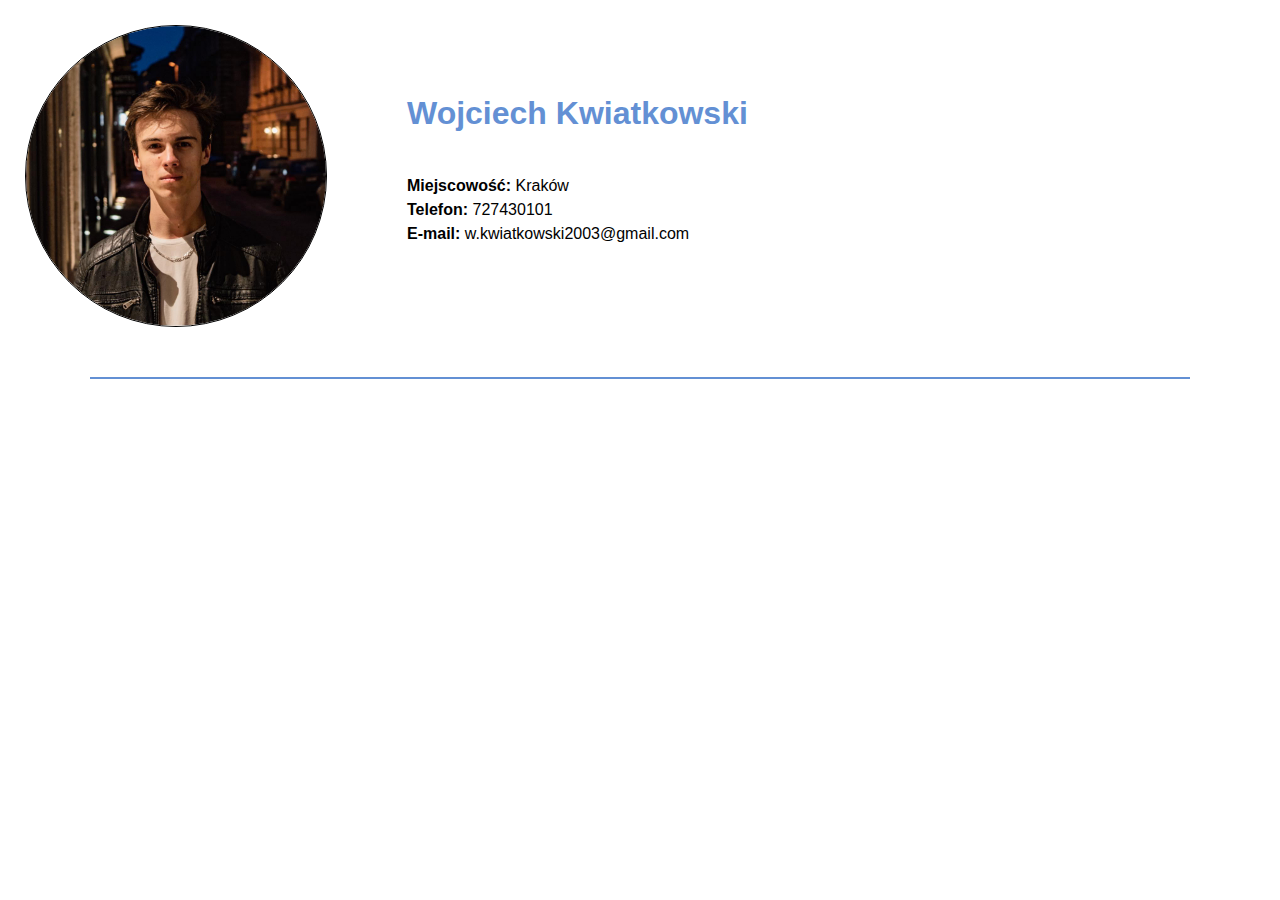
==== project/index.html @ f3e9cf58 "Creating webstie" ====
<!DOCTYPE html>
<html lang="en">
<head>
    <meta charset="UTF-8">
    <meta name="viewport" content="width=device-width, initial-scale=1.0">
    <title>CV - Wojciech Kwiatkowski</title>
    <link rel="stylesheet" href="./index.css">
</head>
<body>
    <header>
        <img src="./images/IMG_5927.JPG" alt="Personal photo" width="300" height="300" class="photo">
        
        <div>
            <h1>Wojciech Kwiatkowski</h1>
            <p><strong>Miejscowość: </strong>Kraków</p>
            <p><strong>Telefon: </strong>727430101</p>
            <p><strong>E-mail: </strong>w.kwiatkowski2003@gmail.com</p>
        </div>
    </header>

    <div class="break_line"></div>
</body>
</html>
---- project/index.css ----
body, html
{
    margin: 0;
    padding: 0;
    font-family: 'Open Sans', sans-serif;
    background-color:white;
}

header
{
    display: flex;
    margin-top: 25px;
    margin-left: 25px;

    img
    {
        margin-right: 80px;
        border-radius: 100%;
        border: 1px black solid;
    }

    h1
    {
        color: rgb(99, 144, 212);
        margin-top: 70px;
        margin-bottom: 55px;
    }
    p
    {
        margin-top: -10px;
    }
}

.break_line
{
    border: 1px rgb(99, 144, 212) solid;
    margin-top: 50px;
    margin-left: 7%;
    margin-right:7%;
}
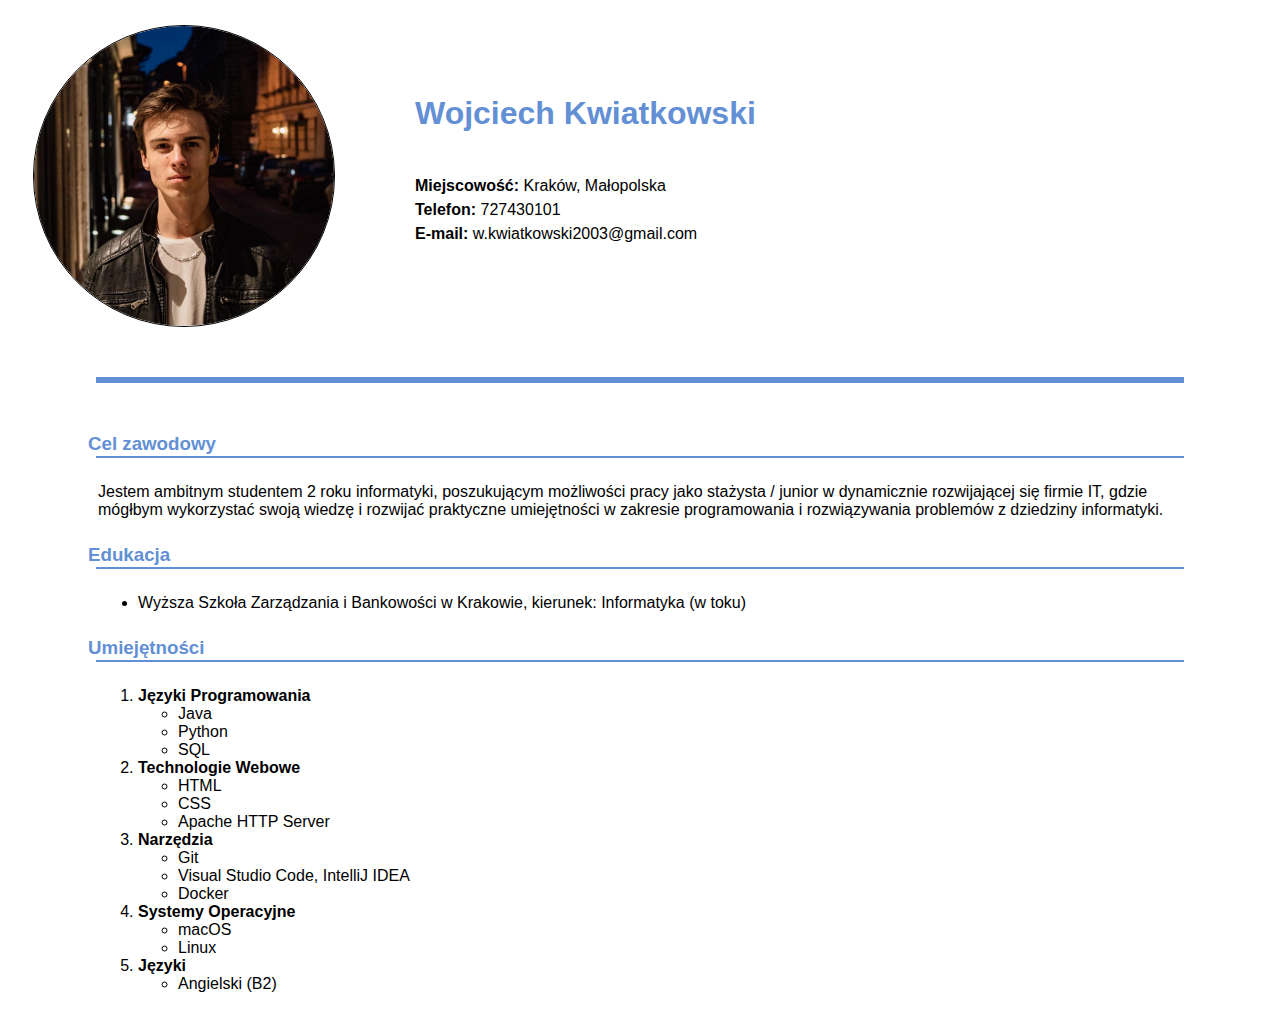
==== commit ded0a3d4: "Added content" ====
--- a/project/index.html
+++ b/project/index.html
@@ -3,7 +3,7 @@
 <head>
     <meta charset="UTF-8">
     <meta name="viewport" content="width=device-width, initial-scale=1.0">
-    <title>CV - Wojciech Kwiatkowski</title>
+    <title>CV Wojciech Kwiatkowski</title>
     <link rel="stylesheet" href="./index.css">
 </head>
 <body>
@@ -12,12 +12,60 @@
         
         <div>
             <h1>Wojciech Kwiatkowski</h1>
-            <p><strong>Miejscowość: </strong>Kraków</p>
+            <p><strong>Miejscowość: </strong>Kraków, Małopolska</p>
             <p><strong>Telefon: </strong>727430101</p>
             <p><strong>E-mail: </strong>w.kwiatkowski2003@gmail.com</p>
         </div>
     </header>
 
-    <div class="break_line"></div>
+    <div class="fat_line"></div>
+    
+    <div class="info">
+        <h3>Cel zawodowy</h3>
+        <div class="break_line"></div>
+        <p>Jestem ambitnym studentem 2 roku informatyki, poszukującym możliwości pracy jako stażysta / junior w dynamicznie rozwijającej się firmie IT, gdzie mógłbym wykorzystać swoją wiedzę i rozwijać praktyczne umiejętności w zakresie programowania i rozwiązywania problemów z dziedziny informatyki.</p>
+    </div>
+
+    <div class="info">
+        <h3>Edukacja</h3>
+        <div class="break_line"></div>
+        <ul>
+            <li id="school">Wyższa Szkoła Zarządzania i Bankowości w Krakowie, kierunek: Informatyka (w toku)</li>
+        </ul>
+    </div>
+
+    <div class="info">
+        <h3>Umiejętności</h3>
+        <div class="break_line"></div>
+        <ol>
+            <li><strong>Języki Programowania</strong></li>
+            <ul>
+                <li>Java</li>
+                <li>Python</li>
+                <li>SQL</li>
+            </ul>
+            <li><strong>Technologie Webowe</strong></li>
+            <ul>
+                <li>HTML</li>
+                <li>CSS</li>
+                <li>Apache HTTP Server</li>
+            </ul>
+            <li><strong>Narzędzia</strong></li>
+            <ul>
+                <li>Git</li>
+                <li>Visual Studio Code, IntelliJ IDEA</li>
+                <li>Docker</li>
+            </ul>
+            <li><strong>Systemy Operacyjne</strong></li>
+            <ul>
+                <li>macOS</li>
+                <li>Linux</li>
+            </ul>
+            <li><strong>Języki</strong></li>
+            <ul>
+                <li>Angielski (B2)</li>
+            </ul>
+        </ol>
+    </div>
 </body>
-</html>+</html>
--- a/project/index.css
+++ b/project/index.css
@@ -1,8 +1,8 @@
 
 body, html
 {
-    margin: 0;
-    padding: 0;
+    /* margin: 0;
+    padding: 0; */
     font-family: 'Open Sans', sans-serif;
     background-color:white;
 }
@@ -35,7 +35,45 @@
 .break_line
 {
     border: 1px rgb(99, 144, 212) solid;
+    margin-left: 7%;
+    margin-right: 7%;
+    margin-bottom: 25px;
+}
+
+.fat_line
+{
+    border: 3px rgb(99, 144, 212) solid;
     margin-top: 50px;
+    margin-bottom: 50px;
     margin-left: 7%;
     margin-right:7%;
+}
+
+.info
+{
+    h3
+    {
+        color:rgb(99, 144, 212);
+        margin-left: 80px;
+        margin-bottom: 1px;
+    }
+
+    p
+    {
+        text-align: left;
+        margin-left: 90px;
+        margin-right: 90px;
+        margin-bottom: 25px;
+    }
+
+    #school
+    {
+        margin-left: 90px;
+        margin-bottom: 25px;
+    }
+
+    ol
+    {
+        margin-left: 90px;
+    }
 }